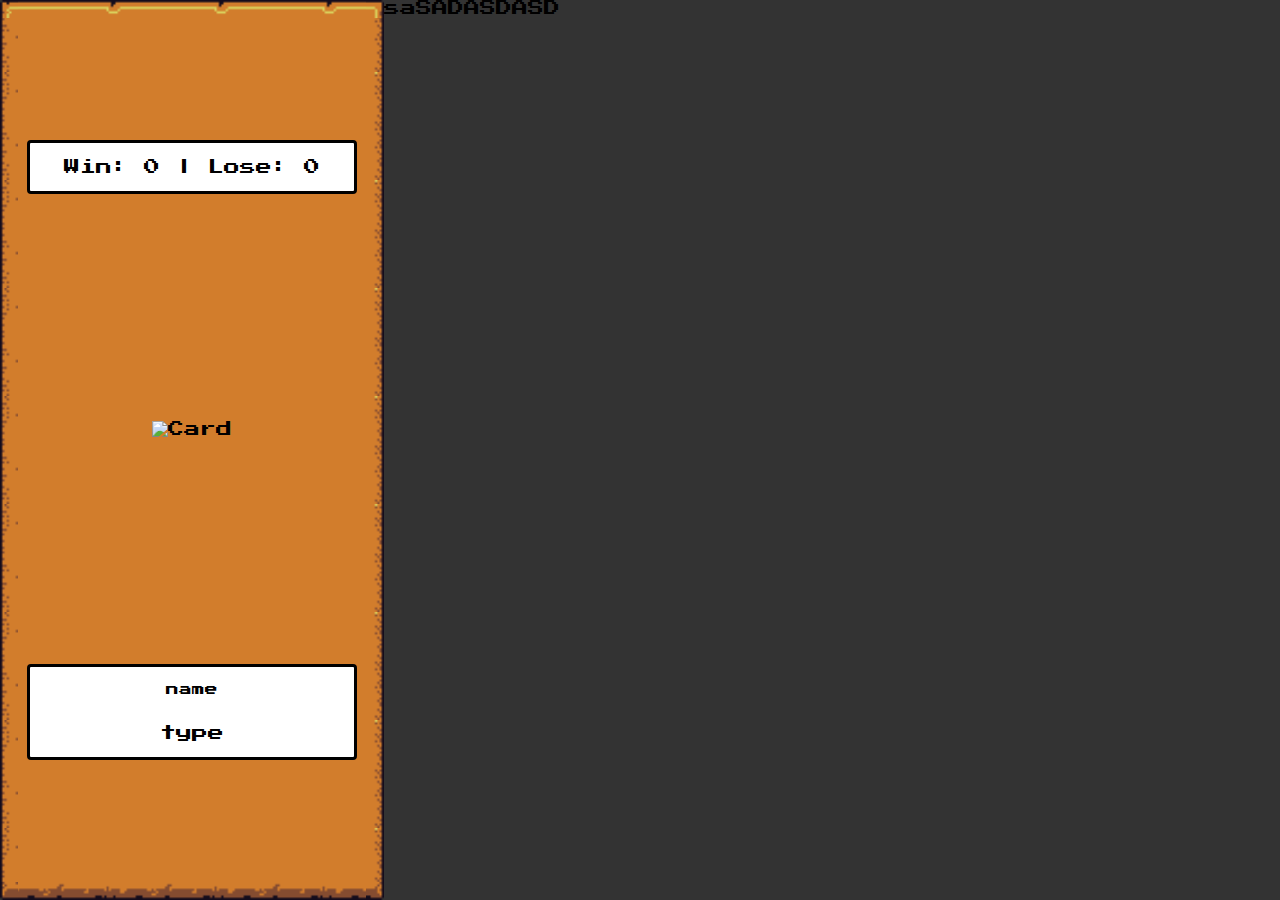
==== game-yu/index.html @ f8fb810b "Finalizando o container left" ====
<!DOCTYPE html>
<html lang="en">

<head>
    <meta charset="UTF-8">
    <meta name="viewport" content="width=device-width, initial-scale=1.0">
    <meta name="description" content="Jogo de Cartas com JavaScript e CSS.">
    <meta name="author" content="Fatima Ferreira">
    <meta name="copyright" content="All rights reserved">
    <meta name="robots" content="index, follow">

    <link rel="stylesheet" href="./assets/css/root.css">
    <title>Yu-Gi-Oh Jo-ken-po Edition</title>
</head>

<body>
    <div class="bg-video flex">
        <video class="video" autoplay loop muted>
            <source src="./assets/video/yugi-2.mp4" type="video/mp4">
        </video>
    </div>

    <div class="container flex">

        <div class="container__left framed-golden-2 flex">
            <div class="score_box frame">
                <span class="score__points">
                    Win: 0 | Lose: 0
                </span>
            </div>

            <div class="menu_avatar">
                <img alt="Card" id="card-image">
            </div>

            <div class="card_details frame flex">
                <p id="card-name">name</p>
                <p id="card-type">type</p>
            </div>
        </div>

        <div class="container__right">
            <div class="card-box__container">
                saSADASDASD
            </div>
        </div>
    </div>

    <script src="./assets/js/engine.js" defer></script>
</body>

</html>
---- game-yu/assets/css/root.css ----
/* reset css */
@import "minireset.min.css";

/* button */
@import "buttons.css";

/* container and frames */
@import "containers_and_frames.css";

/* main css */
@import "main.css";
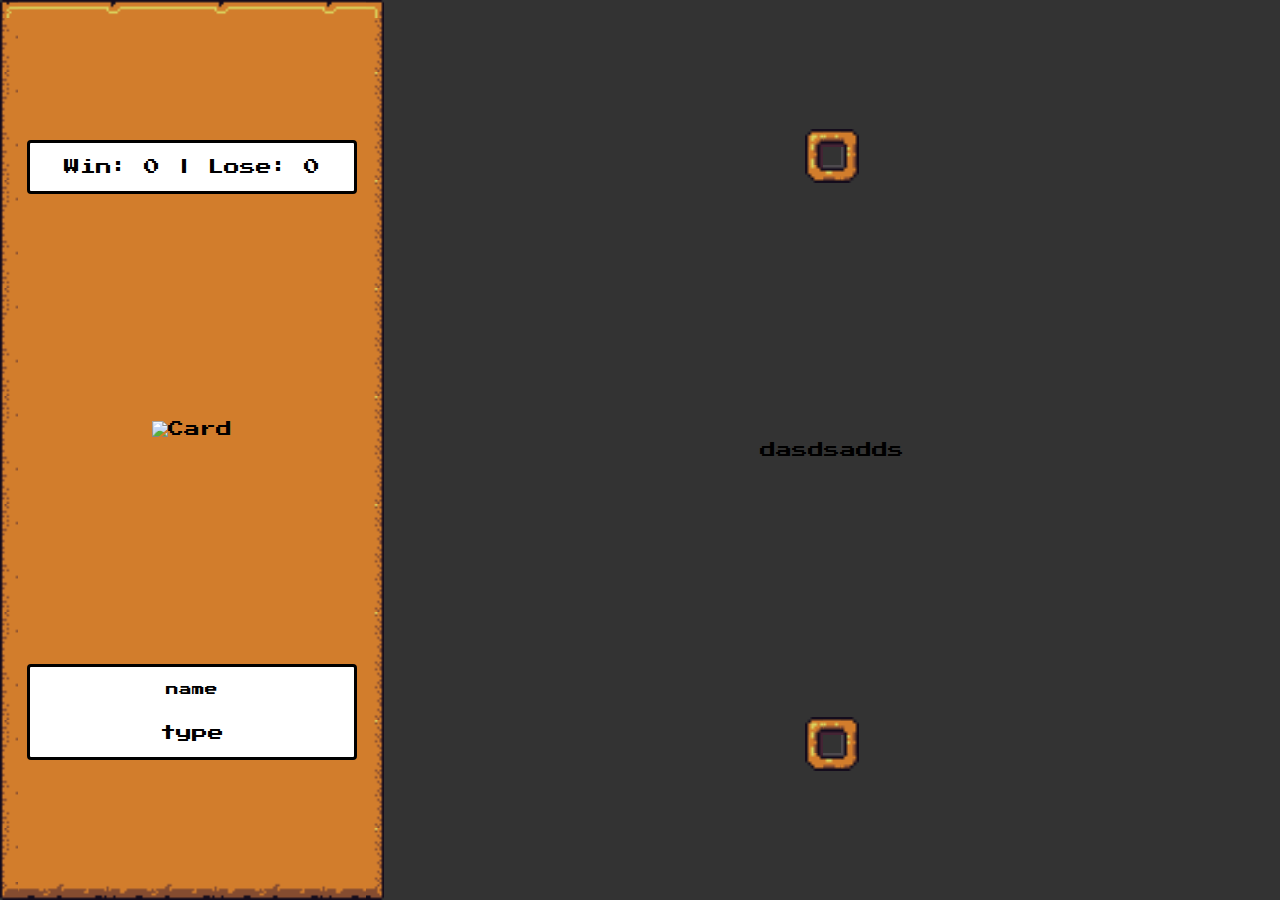
==== commit 2288aec1: "Construindo o container right" ====
--- a/game-yu/index.html
+++ b/game-yu/index.html
@@ -39,10 +39,14 @@
             </div>
         </div>
 
-        <div class="container__right">
-            <div class="card-box__container">
-                saSADASDASD
-            </div>
+        <div class="container__right flex">
+
+            <div class="card-box framed" id="computer-cards"></div>
+
+            <div class="card-versus">dasdsadds</div>
+
+            <div class="card-box framed" id="player-cards"></div>
+            
         </div>
     </div>
 
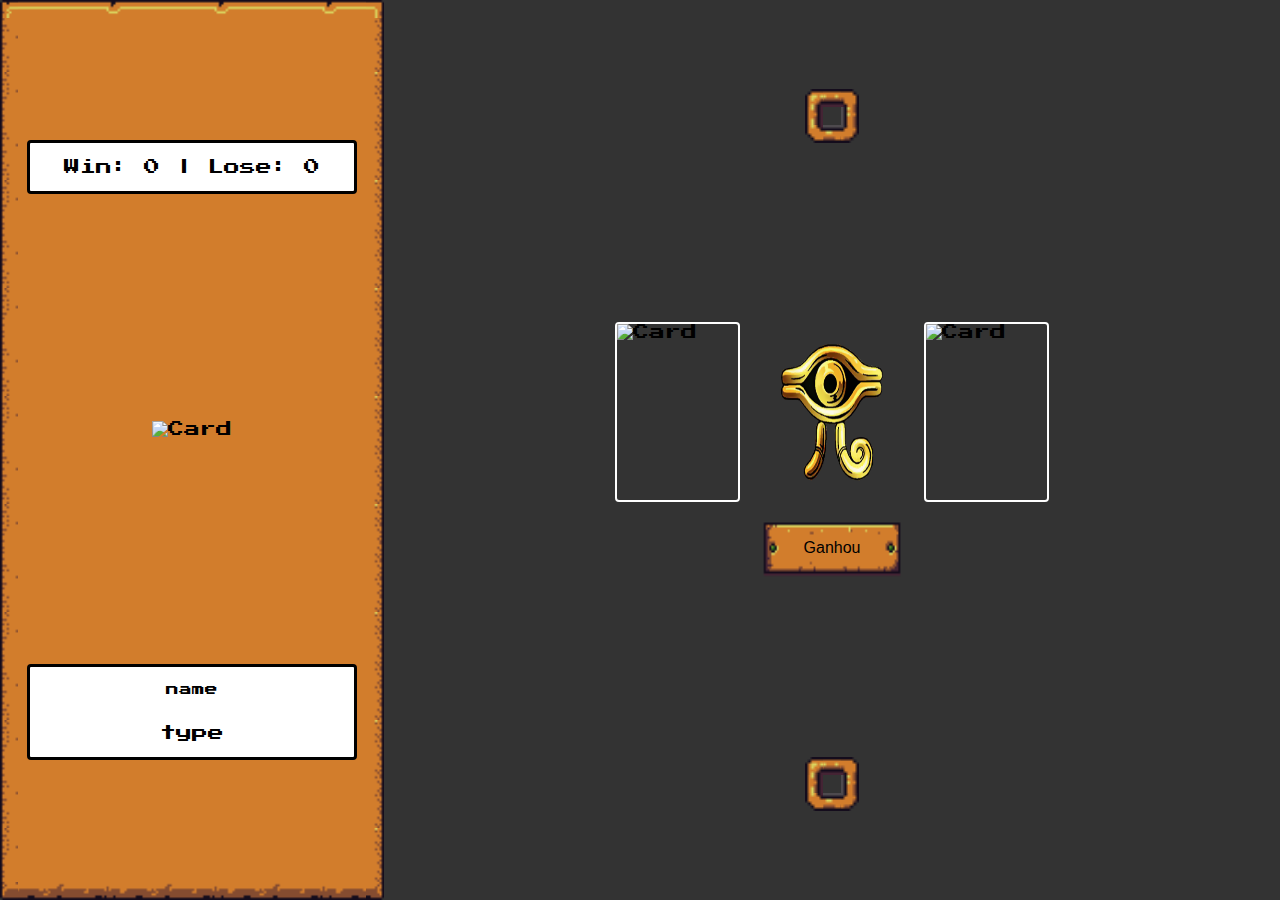
==== commit 4d184cd8: "Demarcando os elementos do container right" ====
--- a/game-yu/index.html
+++ b/game-yu/index.html
@@ -43,10 +43,31 @@
 
             <div class="card-box framed" id="computer-cards"></div>
 
-            <div class="card-versus">dasdsadds</div>
+            <div class="card-versus flex">
+
+                <div class="versus-top flex">
+
+                    <div class="card-infield">
+                        <img alt="Card" id="player-field-card">
+                    </div>
+
+                    <img src="./assets/icons/millenium2.png" alt="Millenium Icon" height="100px" width="120px">
+
+                    <div class="card-infield">
+                        <img alt="Card" id="computer-field-card">
+                    </div>
+
+                </div>
+
+                <div class="versus-bottom flex">
+                    <!-- criar função de resetDuel -->
+                    <button id="next-duel" class="rpgui-button">Ganhou</button>
+                </div>
+
+            </div>
 
             <div class="card-box framed" id="player-cards"></div>
-            
+
         </div>
     </div>
 
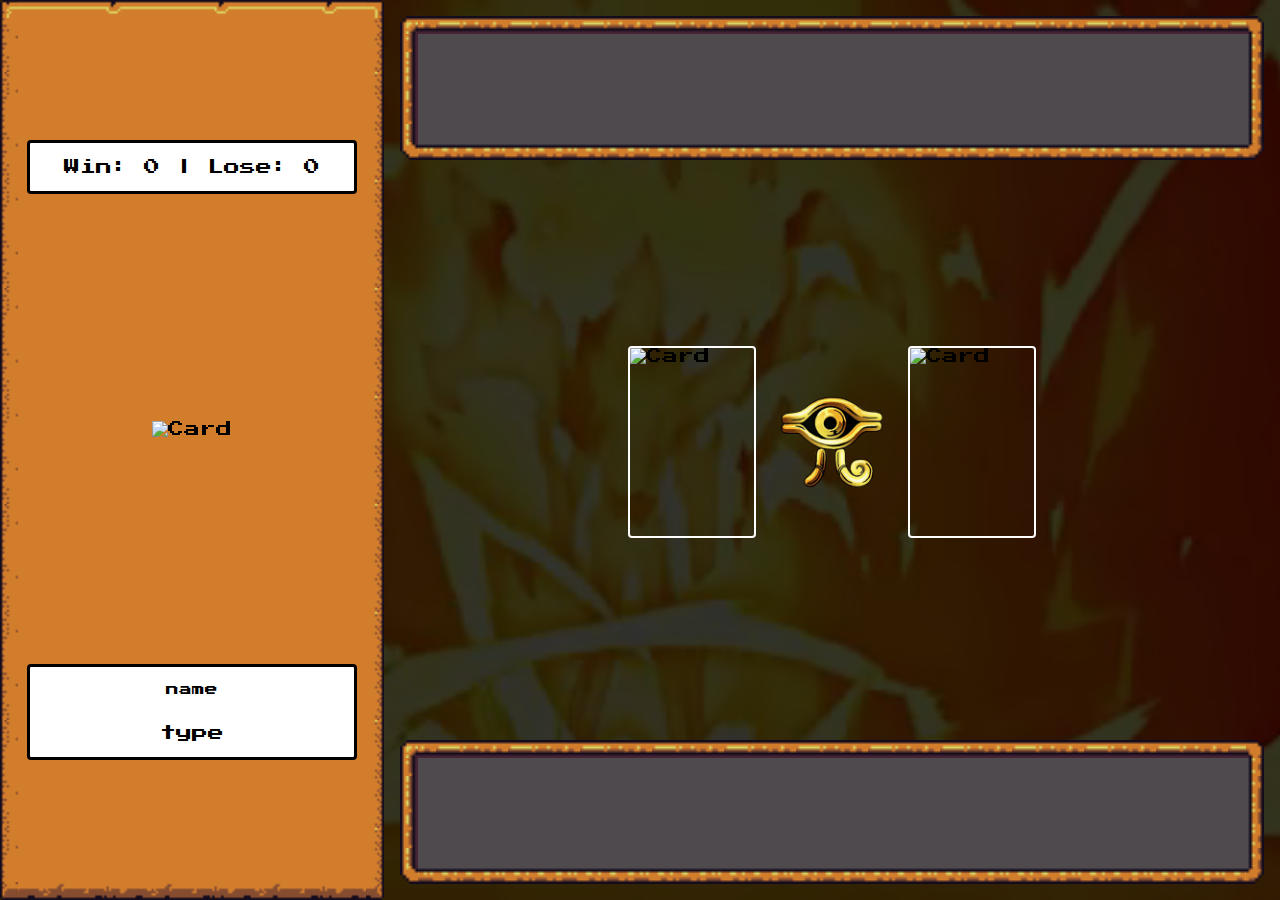
==== commit ab18de66: "Criando os states da engine" ====
--- a/game-yu/index.html
+++ b/game-yu/index.html
@@ -16,7 +16,7 @@
 <body>
     <div class="bg-video flex">
         <video class="video" autoplay loop muted>
-            <source src="./assets/video/yugi-2.mp4" type="video/mp4">
+            <source src="./assets/video/yugi.mp4" type="video/mp4">
         </video>
     </div>
 
@@ -24,7 +24,7 @@
 
         <div class="container__left framed-golden-2 flex">
             <div class="score_box frame">
-                <span class="score__points">
+                <span id="score__points">
                     Win: 0 | Lose: 0
                 </span>
             </div>
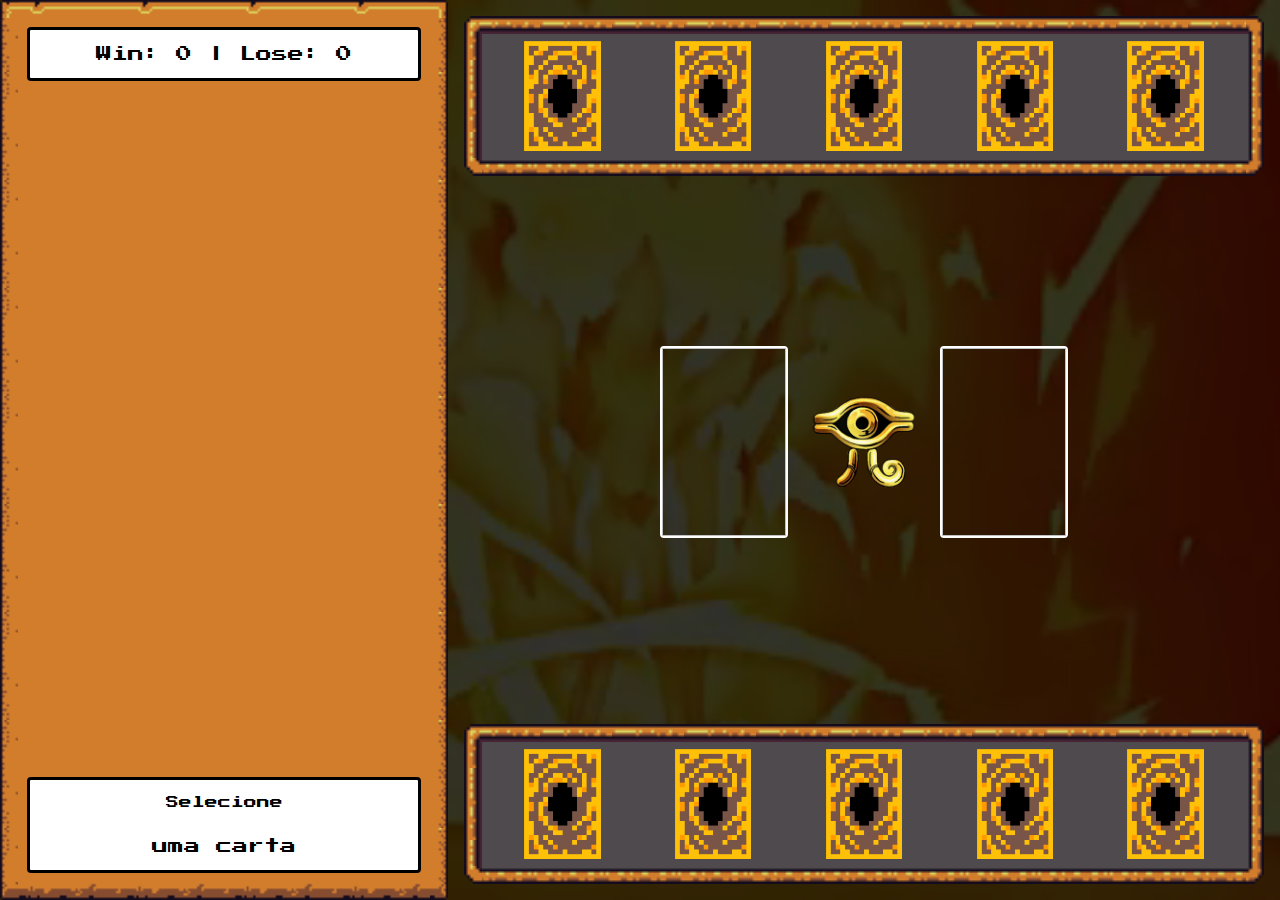
==== commit 4d710d46: "Implemetando o mouseover" ====
--- a/game-yu/index.html
+++ b/game-yu/index.html
@@ -30,12 +30,12 @@
             </div>
 
             <div class="menu_avatar">
-                <img alt="Card" id="card-image">
+                <img id="card-image">
             </div>
 
             <div class="card_details frame flex">
-                <p id="card-name">name</p>
-                <p id="card-type">type</p>
+                <p id="card-name">Selecione</p>
+                <p id="card-type">uma carta</p>
             </div>
         </div>
 
@@ -48,13 +48,13 @@
                 <div class="versus-top flex">
 
                     <div class="card-infield">
-                        <img alt="Card" id="player-field-card">
+                        <img id="player-field-card">
                     </div>
 
                     <img src="./assets/icons/millenium2.png" alt="Millenium Icon" height="100px" width="120px">
 
                     <div class="card-infield">
-                        <img alt="Card" id="computer-field-card">
+                        <img id="computer-field-card">
                     </div>
 
                 </div>
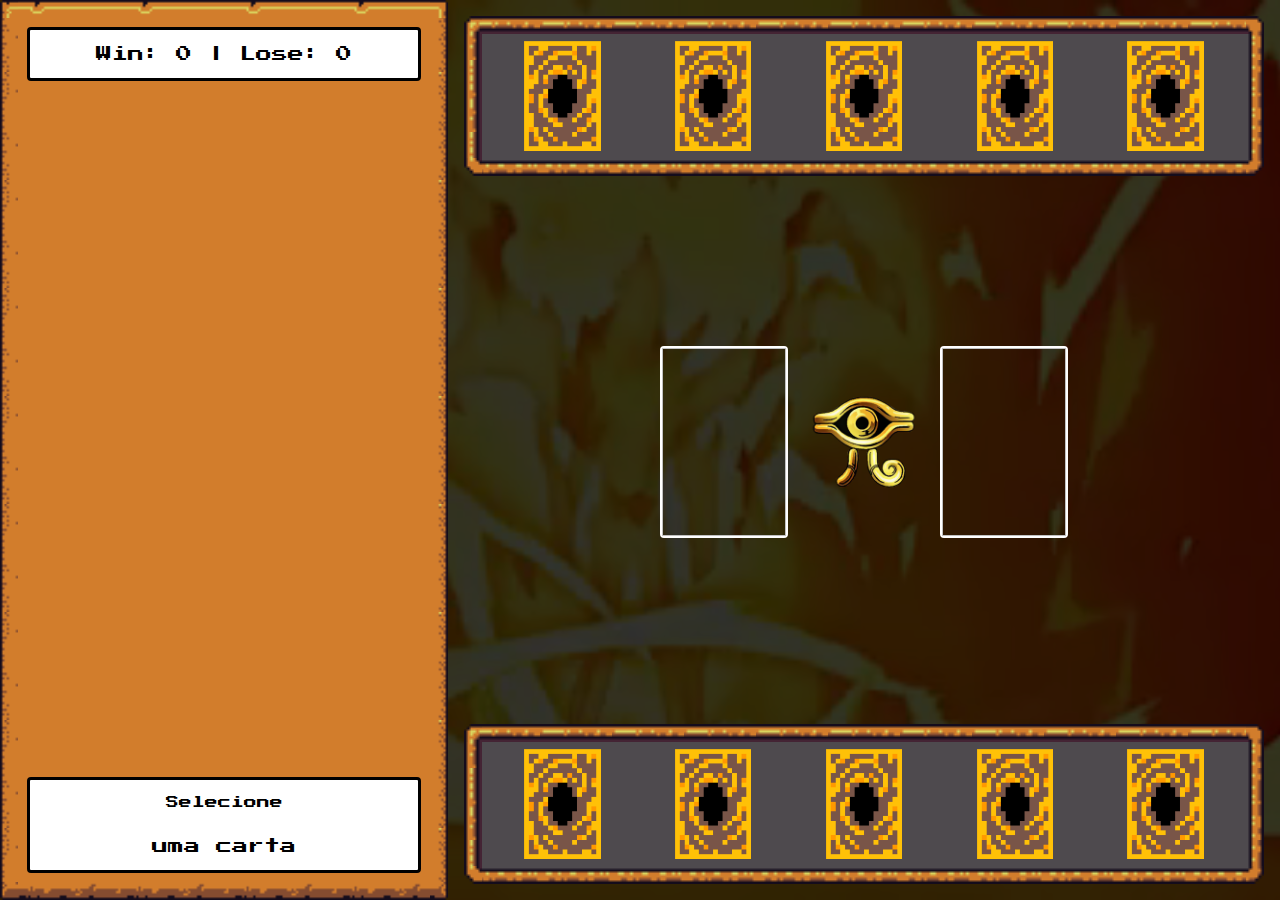
==== commit 5109789c: "Ultimo push de 2023! Play nas ferias. Quem precisar de mim, nao precise :)" ====
--- a/game-yu/index.html
+++ b/game-yu/index.html
@@ -60,8 +60,7 @@
                 </div>
 
                 <div class="versus-bottom flex">
-                    <!-- criar função de resetDuel -->
-                    <button id="next-duel" class="rpgui-button">Ganhou</button>
+                    <button id="next-duel" class="rpgui-button"></button>
                 </div>
 
             </div>
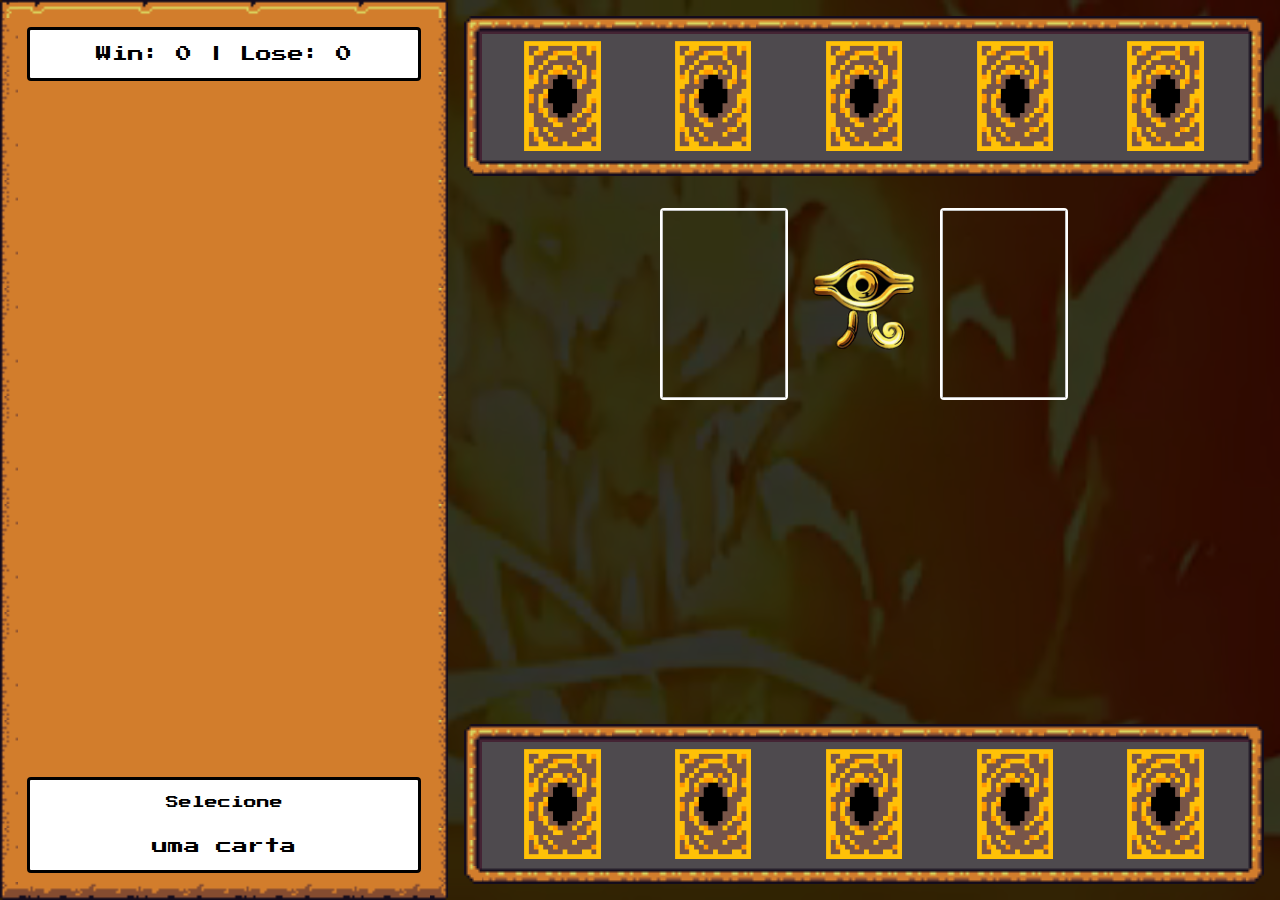
==== commit 13425ce9: "projeto completo" ====
--- a/game-yu/index.html
+++ b/game-yu/index.html
@@ -10,10 +10,15 @@
     <meta name="robots" content="index, follow">
 
     <link rel="stylesheet" href="./assets/css/root.css">
+    <link rel="shortcut icon" href="assets/favicon/Favicon.ico" type="image/x-icon">
     <title>Yu-Gi-Oh Jo-ken-po Edition</title>
 </head>
 
 <body>
+    <audio autoplay loop id="bgm">
+        <source src="./assets/audios/egyptian_duel.mp3" type="audio/mp3">
+    </audio>
+    
     <div class="bg-video flex">
         <video class="video" autoplay loop muted>
             <source src="./assets/video/yugi.mp4" type="video/mp4">
